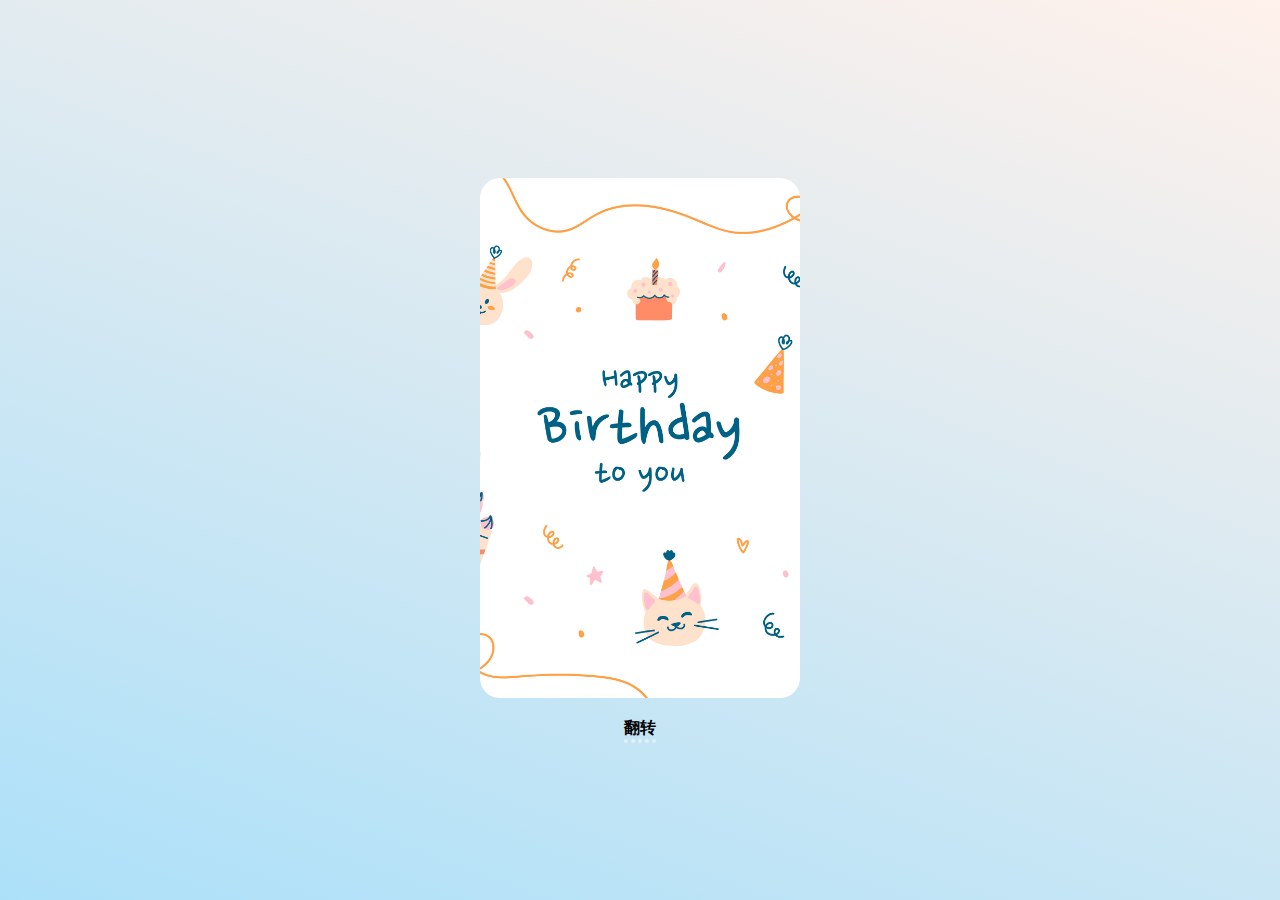
==== main.html @ 6c1ce123 "Revert "Update main.html"" ====
<!DOCTYPE html>
<html lang="en">

<head>
    <meta http-equiv="content-type" content="text/html; charset=utf-8">
    <meta name="viewport" content="width=device-width,initial-scale=1,maximum-scale=1,user-scalable=no">

    <title>Birthday - Card</title>
    <link rel="stylesheet" href="./css/main.css">
    <link rel="stylesheet" href="assets/css/out.css" />
</head>

<body>

<section style="display:grid">
    <div class="card">
        <div class="box">
            <div class="img-box">
                <img src="./images/pic01.jpg" alt="">
            </div>
            <div class="con-box">
                <div>
                    <img src="images/birthday.gif"  alt=""/>
                    <h2>Hi，<span id="Name">寿星</span> 生日快乐！</h2>
                    <p>今天是一个特殊的日子，太阳又转到了第一次照到你的地方，你与所有美好的存在又多了一年的故事。</p>
                    <p>新的一岁，新的旅程，新的篇章。祝心想事成，盈科而进，体能上涨。</p>
                    <p>愿你的健身之路越走越宽广，肌肉越来越强壮，不断突破新的重量级！<br>愿目之所及 皆是暖意 心之所向 满是阳光，博学多识，由己及人……</p>
                </div>
            </div>
        </div>
    </div>
    <a id="spin">翻转</a>

</section>
<div class="loading">
    <svg viewbox='0 0 50 50'>
        <circle r='25' cx='25' cy='25'></circle>
    </svg>
    <img src="images/birthday.gif" style="width: 30%;  align-items: center;" alt="" />
    <p>LOADING</p>
</div>
</body>

<audio id="bgMusic" src="music/sunny day.mp3" loop="loop"></audio>
<script src="assets/js/jquery.min.js"></script>
<script src="assets/js/browser.min.js"></script>
<script src="assets/js/breakpoints.min.js"></script>
<script src="assets/js/util.js"></script>
<script >
    let currentTime = 0;
    let music = document.getElementById("bgMusic");
    window.onload = function() {
        var fadeInElement = document.querySelector('.card');
        fadeInElement.style.opacity = 1; // 触发渐显效果
    };
    // 监听音乐播放事件
    music.addEventListener("timeupdate", function() {
        currentTime = music.currentTime;
    });

    // 监听页面离开事件
    window.addEventListener("beforeunload", function() {
        sessionStorage.setItem("currentTime", currentTime);

    });

    // 监听页面加载事件
    window.addEventListener("load", function() {
        let storedTime = sessionStorage.getItem("currentTime");
        if (storedTime) {
            music.currentTime = parseFloat(storedTime);
            music.play();
        }
    });
    let name = decodeURI(document.URL)//获取到编码的数据并进行解码，推荐
    //下面是对数据进行处理
    name=name.slice(name.indexOf("=")+1)
    console.log(name);
    document.getElementById("Name").innerHTML=name;

    $("#spin").click(function () {

        if (document.querySelector('.box').style.transform === 'rotateY(180deg)'){
            document.querySelector('.box').style.transform = '';
            // flag = 0;
        }
        else{
            document.querySelector('.box').style.transform = 'rotateY(180deg)';
            // flag = 1;
        }

    });
</script>
<script src="assets/js/out.js"></script>
</html>
---- css/main.css ----
*{
    /* 初始化 */
    margin: 0;
    padding: 0;
    box-sizing: border-box;
}
@font-face {
    font-family: 'FZYB';
    src:url('../fonts/FZYB.TTF') format('truetype');
    font-weight: normal;
    font-style: normal;
}
body{
    /* 100%窗口高度 */
    min-height: 100vh;

    /* 弹性布局 水平+垂直居中 */
    display: flex;
    justify-content: center;
    align-items: center;
    background: linear-gradient(200deg,#fff1eb,#ace0f9);
    transition: color 0.2s ease-in-out, background-color 0.2s ease-in-out, border-bottom-color 0.2s ease-in-out;
}
section{
    display: flex;
    justify-content: center;
    align-items: center;
    flex-wrap: wrap;
}
.card{
    /* 相对定位 */
    position: relative;
    width: 320px;
    height: 520px;
    margin: 20px;
    /* 开启3D效果 */
    transform-style: preserve-3d;
    perspective: 1000px;
    opacity: 0;
    transition: opacity 1s ease-in; /* 设置渐显效果，1s内完成透明度从0到1的变化 */
}
.card .box{
    /* 绝对定位 */
    position: absolute;
    top: 0;
    left: 0;
    width: 100%;
    height: 100%;
    transform-style: preserve-3d;
    /* 设置过渡 */
    transition: 1s ease;
}
.card .box .img-box{
    position: absolute;
    top: 0;
    left: 0;
    width: 100%;
    height: 100%;
}
.card .box .img-box img{
    border-radius: 20px;
    width: 100%;
    height: 100%;
    object-fit: cover;
}
.card .box .con-box{
    border-radius: 20px;
    position: absolute;
    top: 0;
    left: 0;
    width: 100%;
    height: 100%;
    background-color: #333;
    display: flex;
    justify-content: center;
    align-items: center;
    /* 隐藏旋转div元素的背面 */
    backface-visibility: hidden;
    transform-style: preserve-3d;
    /* 默认沿Y轴旋转180度 */
    transform: rotateY(180deg);
}
.card .box .con-box div{
    display: grid;
    transform-style: preserve-3d;
    font-family: FZYB;
    padding: 20px;
    border-radius: 20px;
    color: #fff;
    /* 渐变背景 */
    background: linear-gradient(30deg,#514a9d,#24c6dc);
    /* 默认沿Z轴偏移100px */
    transform: translateZ(100px);
}
a {
    margin: 0 auto;
    padding: 0;
    border: 0;
    vertical-align: baseline;
    -moz-transition: color 0.2s ease-in-out, background-color 0.2s ease-in-out, border-bottom-color 0.2s ease-in-out;
    -webkit-transition: color 0.2s ease-in-out, background-color 0.2s ease-in-out, border-bottom-color 0.2s ease-in-out;
    -ms-transition: color 0.2s ease-in-out, background-color 0.2s ease-in-out, border-bottom-color 0.2s ease-in-out;
    transition: color 0.2s ease-in-out, background-color 0.2s ease-in-out, border-bottom-color 0.2s ease-in-out;
    border-bottom: dotted 4px rgba(255, 255, 255, 0.5);
    text-decoration: none;
    color: inherit;
    font-weight:bold;
}

a:hover {
    border-bottom-color: transparent;
    cursor: pointer;
}

@keyframes fade-in-out {
    0% {opacity: 1;}
    50% {opacity: 0.5;}
    100% {opacity: 1;}
}
.card .box .con-box img{

    margin: 0 auto;
    transform-style: preserve-3d;
    /*border-radius: 50px;*/
    width: 200px;
    margin-top: -96px;
    /* 默认沿Z轴偏移100px */
    transform: translateZ(30px);

}
.card .box .con-box div h2{
    font-size: 20px;
    letter-spacing: 1px;
    animation: fade-in-out 2s infinite;
}
.card .box .con-box div p{
    margin-top: 5px;
    font-size: 15px;
    text-align: justify;
    /*animation: fade-in-out 3s infinite;*/
}
.card:hover .box{
    /* 鼠标移入，盒子旋转180度 */
    transform: rotateY(180deg);
    opacity: 1;
}
/* Footer */

#footer {
    -moz-transition: -moz-transform 0.325s ease-in-out, -moz-filter 0.325s ease-in-out, opacity 0.325s ease-in-out;
    -webkit-transition: -webkit-transform 0.325s ease-in-out, -webkit-filter 0.325s ease-in-out, opacity 0.325s ease-in-out;
    -ms-transition: -ms-transform 0.325s ease-in-out, -ms-filter 0.325s ease-in-out, opacity 0.325s ease-in-out;
    transition: transform 0.325s ease-in-out, filter 0.325s ease-in-out, opacity 0.325s ease-in-out;
    width: 100%;
    max-width: 100%;
    margin-top: 2rem;
    text-align: center;
}

#footer .copyright {
    letter-spacing: 0.2rem;
    font-size: 0.6rem;
    opacity: 0.75;
    margin-bottom: 0;
    text-transform: uppercase;
}

body.is-article-visible #footer {
    -moz-transform: scale(0.95);
    -webkit-transform: scale(0.95);
    -ms-transform: scale(0.95);
    transform: scale(0.95);
    -moz-filter: blur(0.1rem);
    -webkit-filter: blur(0.1rem);
    -ms-filter: blur(0.1rem);
    filter: blur(0.1rem);
    opacity: 0;
}

body.is-preload #footer {
    opacity: 0;
}
---- assets/css/out.css ----
/** {*/
/*    padding: 0;*/
/*    margin: 0;*/
/*    font-size: 2vmin;*/
/*}*/

div .loading {
    display: flex;
    justify-content: center;
    align-items: center;
}

body .loading {
    display: flex;
    justify-content: center;
    align-items: center;
    width: 100%;
    height: 100vh;
    /*background-color: #17f700;*/
}



.loading {
    position: fixed;
    flex-direction: column;
    top: 0;
    left: 0;
    width: 100%;
    height: 100vh;
    background-color: #f7f7f7;
    z-index: 100000000;
    transition: 1s ease;
}

.loading svg {
    width: 5rem;
    margin-bottom: 2rem;
    overflow: visible;
    transition: 0.3s ease;
}

.loading svg circle {
    fill: none;
    stroke: #171717;
    stroke-width: 12;
    stroke-dasharray: 160;
    stroke-dashoffset: 160;
    transform-origin: center;
    animation: circle_rotate 3s ease-in infinite;
}

@keyframes circle_rotate {
    0% {
        transform: rotate(0deg);
        stroke-dashoffset: 160;
    }

    100% {
        transform: rotate(360deg);
        stroke-dashoffset: -160;
    }
}

.loading p {
    font-family: sans-serif;
    font-size: 2rem;
    color: #171717;
    font-weight: 900;
    transition: 0.3s ease;
}

.loading_out {
    transform: translateY(100%);
}

.loading_out svg,
.loading_out p {
    opacity: 0;
}
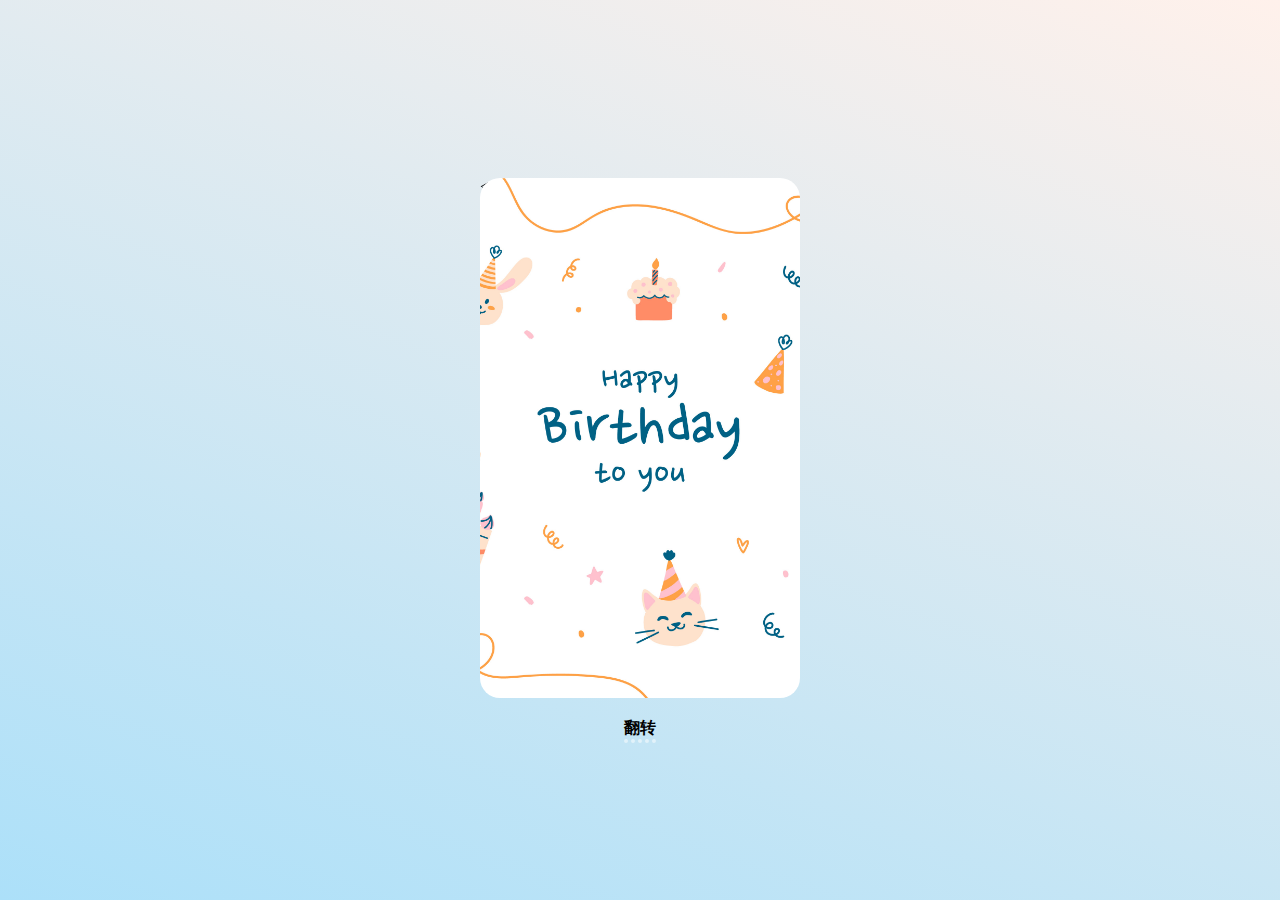
==== commit 71eb596b: "Update main.html" ====
--- a/main.html
+++ b/main.html
@@ -18,13 +18,21 @@
             <div class="img-box">
                 <img src="./images/pic01.jpg" alt="">
             </div>
+<<<<<<< HEAD
+            <style type="text/css">
+                .wish {
+                    text-indent: 2em; /* 设置段落首行缩进为2em */
+                  }
+            </style>
+=======
+>>>>>>> parent of 19b73b3 (Update main.html)
             <div class="con-box">
                 <div>
                     <img src="images/birthday.gif"  alt=""/>
                     <h2>Hi，<span id="Name">寿星</span> 生日快乐！</h2>
-                    <p>今天是一个特殊的日子，太阳又转到了第一次照到你的地方，你与所有美好的存在又多了一年的故事。</p>
-                    <p>新的一岁，新的旅程，新的篇章。祝心想事成，盈科而进，体能上涨。</p>
-                    <p>愿你的健身之路越走越宽广，肌肉越来越强壮，不断突破新的重量级！<br>愿目之所及 皆是暖意 心之所向 满是阳光，博学多识，由己及人……</p>
+                    <p class="wish">今天是一个特殊的日子，太阳又转到了第一次照到你的地方，你与所有美好的存在又多了一年的故事。</p>
+                    <p class="wish">新的一岁，新的旅程，新的篇章。祝心想事成，盈科而进，体能上涨。</p>
+                    <p class="wish">愿你的健身之路越走越宽广，肌肉越来越强壮，不断突破新的重量级！<br>愿目之所及 皆是暖意 心之所向 满是阳光，博学多识，由己及人……</p>
                 </div>
             </div>
         </div>
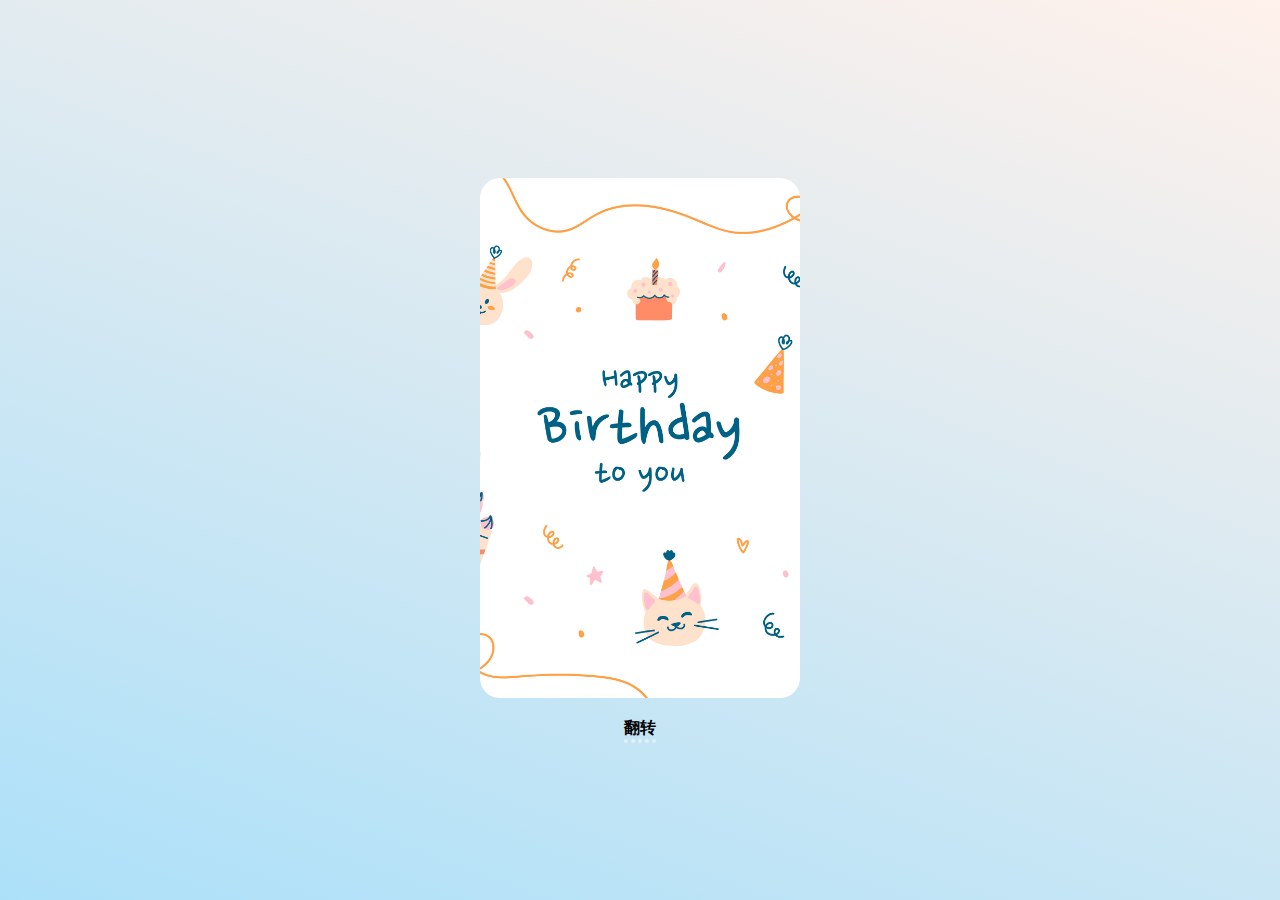
==== commit e2a7d691: "-" ====
--- a/main.html
+++ b/main.html
@@ -18,14 +18,13 @@
             <div class="img-box">
                 <img src="./images/pic01.jpg" alt="">
             </div>
-<<<<<<< HEAD
+
             <style type="text/css">
                 .wish {
                     text-indent: 2em; /* 设置段落首行缩进为2em */
                   }
             </style>
-=======
->>>>>>> parent of 19b73b3 (Update main.html)
+
             <div class="con-box">
                 <div>
                     <img src="images/birthday.gif"  alt=""/>
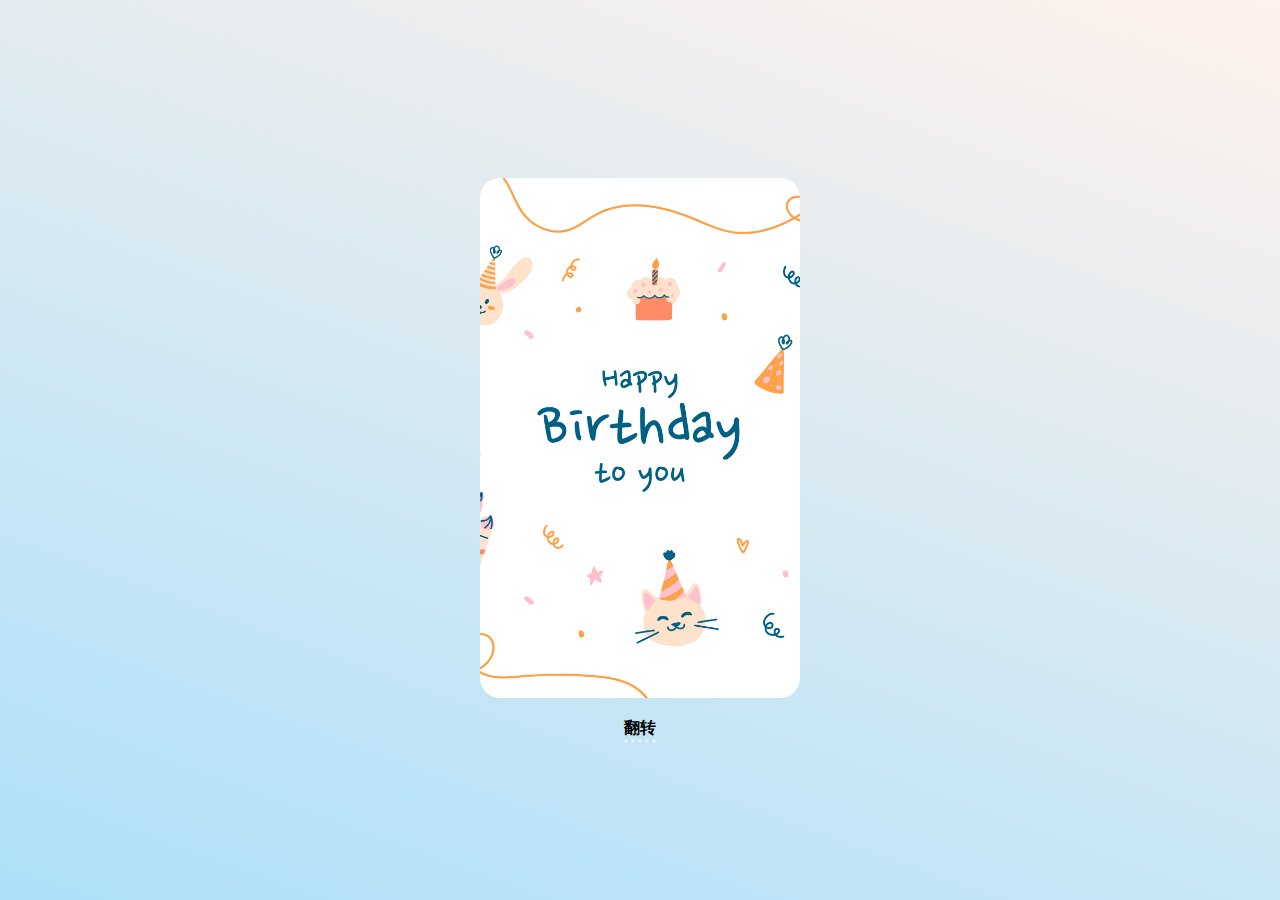
==== commit c2bb65f5: "-" ====
--- a/main.html
+++ b/main.html
@@ -13,7 +13,11 @@
 <body>
 
 <section style="display:grid">
+    
     <div class="card">
+    <div class="marquee">
+      <p style="font-weight: bold;"> 生日快乐！<span id="Name">寿星</span> 在这个特别的日子，送上我真挚的祝福.</p>
+    </div>
         <div class="box">
             <div class="img-box">
                 <img src="./images/pic01.jpg" alt="">
@@ -31,7 +35,8 @@
                     <h2>Hi，<span id="Name">寿星</span> 生日快乐！</h2>
                     <p class="wish">今天是一个特殊的日子，太阳又转到了第一次照到你的地方，你与所有美好的存在又多了一年的故事。</p>
                     <p class="wish">新的一岁，新的旅程，新的篇章。祝心想事成，盈科而进，体能上涨。</p>
-                    <p class="wish">愿你的健身之路越走越宽广，肌肉越来越强壮，不断突破新的重量级！<br>愿目之所及 皆是暖意 心之所向 满是阳光，博学多识，由己及人……</p>
+                    <p class="wish">愿你的健身之路越走越宽广，肌肉越来越强壮，不断突破新的重量级！</p>
+                    <p class="wish">愿目之所及 皆是暖意 心之所向 满是阳光，博学多识，由己及人……</p>
                 </div>
             </div>
         </div>
--- a/css/main.css
+++ b/css/main.css
@@ -27,6 +27,36 @@
     align-items: center;
     flex-wrap: wrap;
 }
+
+.marquee {
+  width: 130%;
+  margin: -50px;
+  overflow: hidden;
+  white-space: nowrap;
+  box-sizing: border-box;
+}
+ 
+.marquee p {
+  display: inline-block;
+  padding-left: 100%;
+  animation: marquee 10s linear ;
+
+    /* 创建线性渐变背景 */
+    background: linear-gradient(to right, rgb(69, 222, 201) 30%, rgba(91, 43, 210, 0.93) 60%);
+
+    /* 使文字颜色透明，背景渐变作为文字的颜色 */
+    -webkit-background-clip: text;
+    -webkit-text-fill-color: transparent;
+
+    /* 兼容非WebKit浏览器 */
+    color: rgb(252, 168, 0);
+}
+ 
+@keyframes marquee {
+  0% { transform: translateX(0); }
+  100% { transform: translateX(-100%); }
+}
+
 .card{
     /* 相对定位 */
     position: relative;
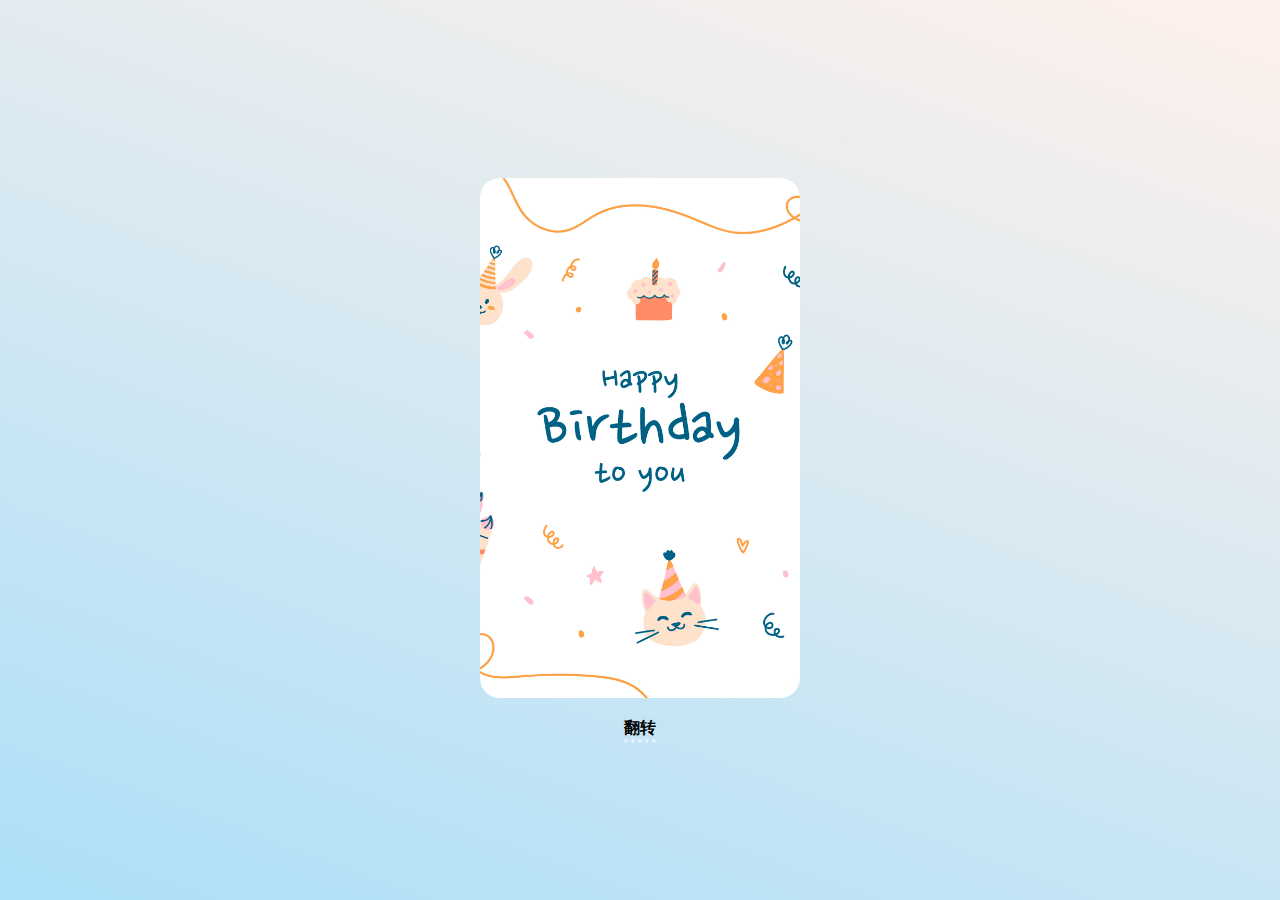
==== commit c112bb11: "-" ====
--- a/main.html
+++ b/main.html
@@ -16,7 +16,7 @@
     
     <div class="card">
     <div class="marquee">
-      <p style="font-weight: bold;"> 生日快乐！<span id="Name">寿星</span> 在这个特别的日子，送上我真挚的祝福.</p>
+      <p style="font-weight: bold;"> 生日快乐！<span id="Name_Scroll">寿星</span> 在这个特别的日子，送上我真挚的祝福.</p>
     </div>
         <div class="box">
             <div class="img-box">
@@ -33,10 +33,10 @@
                 <div>
                     <img src="images/birthday.gif"  alt=""/>
                     <h2>Hi，<span id="Name">寿星</span> 生日快乐！</h2>
-                    <p class="wish">今天是一个特殊的日子，太阳又转到了第一次照到你的地方，你与所有美好的存在又多了一年的故事。</p>
-                    <p class="wish">新的一岁，新的旅程，新的篇章。祝心想事成，盈科而进，体能上涨。</p>
-                    <p class="wish">愿你的健身之路越走越宽广，肌肉越来越强壮，不断突破新的重量级！</p>
-                    <p class="wish">愿目之所及 皆是暖意 心之所向 满是阳光，博学多识，由己及人……</p>
+                    <p class="wish"></p>
+                    <p class="wish">新的一岁，新的旅程，新的篇章。祝前程似锦，平淡生活中多些流光溢彩。</p>
+                    <p class="wish">愿你的未来如星辰大海，熠熠生辉；愿你的人生如诗如画，精彩纷呈。</p>
+                    <p class="wish">在成长的道路上，愿我们友谊长存，共同进步</p>
                 </div>
             </div>
         </div>
@@ -89,6 +89,7 @@
     name=name.slice(name.indexOf("=")+1)
     console.log(name);
     document.getElementById("Name").innerHTML=name;
+    document.getElementById("Name_Scroll").innerHTML=name;
 
     $("#spin").click(function () {
 
--- a/css/main.css
+++ b/css/main.css
@@ -39,10 +39,10 @@
 .marquee p {
   display: inline-block;
   padding-left: 100%;
-  animation: marquee 10s linear ;
+  animation: marquee 10s linear infinite;
 
     /* 创建线性渐变背景 */
-    background: linear-gradient(to right, rgb(69, 222, 201) 30%, rgba(91, 43, 210, 0.93) 60%);
+    background: linear-gradient(to right, rgba(45, 48, 229) 30%, rgb(69, 222, 201) 80%);
 
     /* 使文字颜色透明，背景渐变作为文字的颜色 */
     -webkit-background-clip: text;
